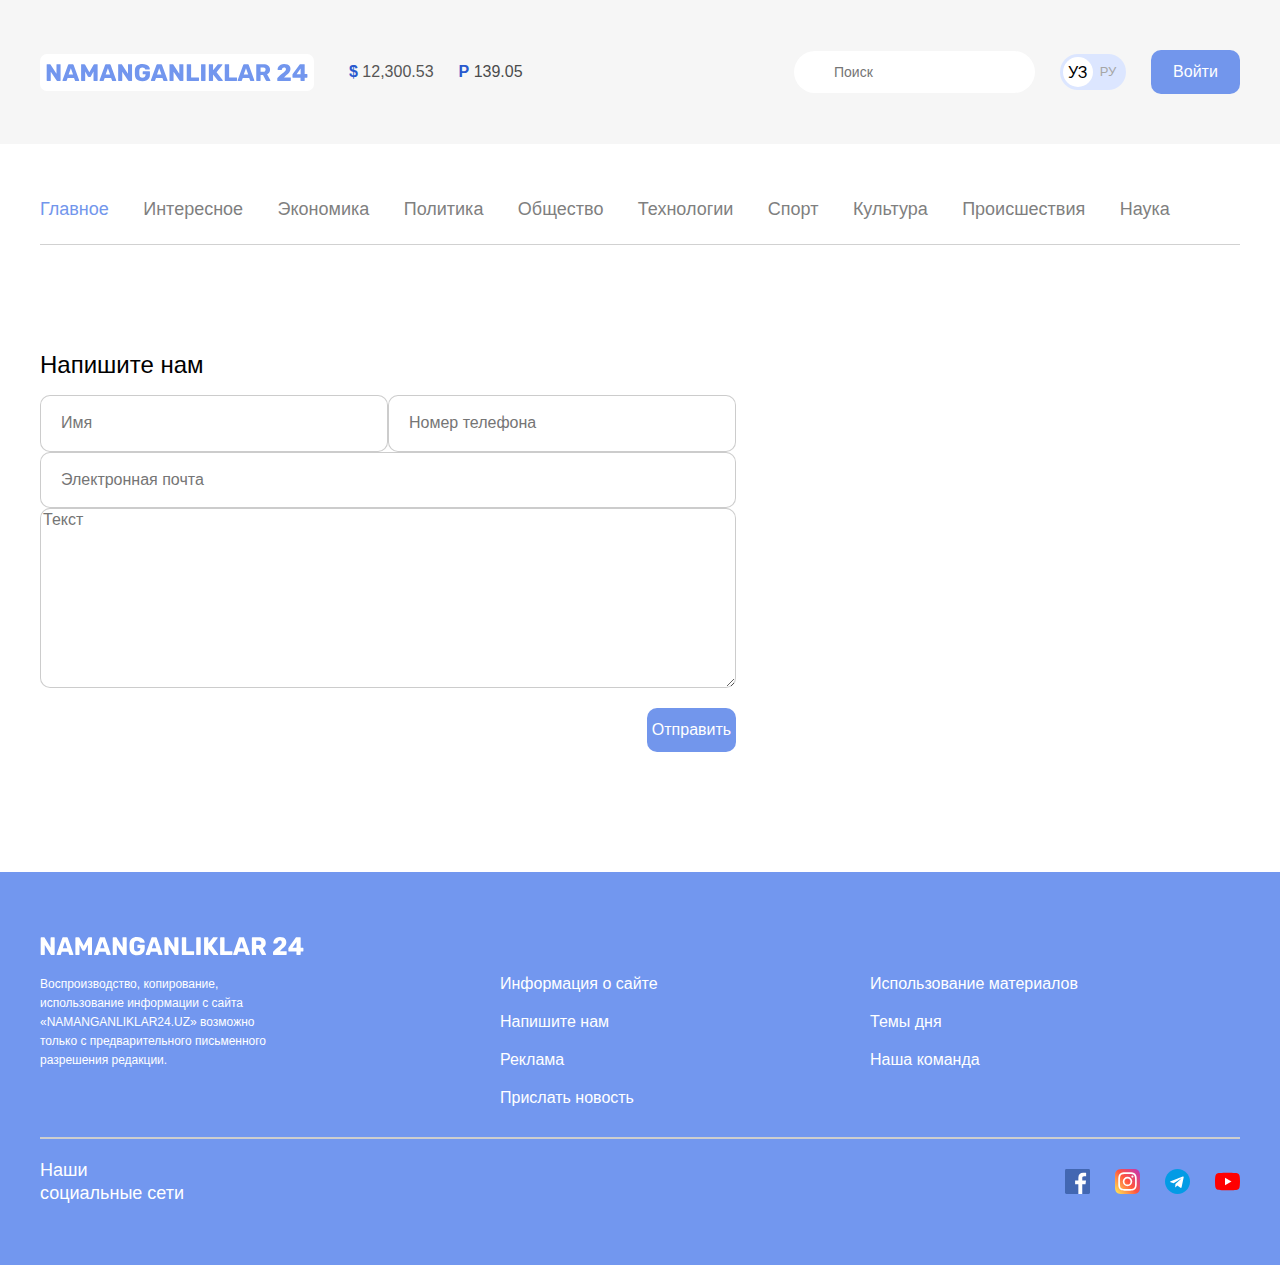
==== contact.html @ b6ed2d5f "Finikize html and css" ====
<!DOCTYPE html>
<html lang="en">
<head>
    <meta charset="UTF-8">
    <meta name="viewport" content="width=device-width, initial-scale=1.0">
    <link rel="stylesheet" href="css/normalize.css">
    <link rel="stylesheet" href="css/style.css">
    <title>Namanganliklar 24</title>
</head>
<body>
    <!-- header section -->
    <header class="header-section">
    <div class="header-section-top">
        <div class="header-section-top-container container">
        <a class="site-header-logo" href="index.html">
            <img class="site-header-logo-img" src="img/logo.svg" alt="Namanganliklar 24 logo">
        </a>

        <ul class="currency-rate">
            <li class="currency-rate-item">
                <b class="currency-unit">$</b>
                <span>12,300.53</span>
            </li>
            <li>
                <b class="currency-unit">P</b>
                <span>139.05</span>
            </li>
        </ul>

<!-- global search form -->
    <form class="global-search-form" action="https://echo.htmlacademy.ru/" method="get">
        <input class="global-search-form-input" type="search" name="Search" placeholder="Поиск" aria-label="Поиск" required>
    </form>

<!-- lang toggle -->
    <div class="lang-toggler">
        <a href="index.html" class="lang-toggler-link-active">УЗ</a>
        <a href="#ru" class="lang-toggler-link">РУ</a>
    </div>
    <!-- auth -->
<a class="button button-primary" href="#" type="button">Войти</a>
</div>
</div>

<div class="container">
    <nav class="sitenav">
        <ul class="sitenav-list">
                <li class="sitenav-item"><a class="sitenav-link active" href="index.html">Главное</a></li>
                <li class="sitenav-item"><a class="sitenav-link" href="interesting.html">Интересное</a></li>
                <li class="sitenav-item"><a class="sitenav-link" href="#">Экономика</a></li>
                <li class="sitenav-item"><a class="sitenav-link" href="#">Политика</a></li>
                <li class="sitenav-item"><a class="sitenav-link" href="#">Общество</a></li>
                <li class="sitenav-item"><a class="sitenav-link" href="#">Технологии</a></li>
                <li class="sitenav-item"><a class="sitenav-link" href="#">Спорт</a></li>
                <li class="sitenav-item"><a class="sitenav-link" href="#">Культура</a></li>
                <li class="sitenav-item"><a class="sitenav-link" href="#">Происшествия</a></li>
                <li class="sitenav-item"><a class="sitenav-link" href="#">Наука</a></li>
        </ul>
    </nav>

</div>

    </header>

    <!-- main section -->
    <main class="main-content">
        <div class="container">
            <div class="contact-page">
                <h1 class="contact-page-heading">Напишите нам</h1>
                <div class="contact-page-wrapper">
                    <form class="form contact-page-form" action="https://echo.htmlacademy.ru/" method="get">

                        <div class="form-fieldset-wrapper">
                            <div class="form-input-wrapper">
                                <input class="input-form" type="text" name="Имя" aria-label="true" placeholder="Имя" required>
                            </div>
                            <div class="form-input-wrapper">
                                <input class="input-form" type="text" name="Номер телефона" aria-label="true" placeholder="Номер телефона"required>
                            </div>
                        </div>

                        <div class="form-input-wrapper">
                            <input class="input-form" type="text" name="Электронная почта" aria-label="true" placeholder="Электронная почта" required>
                        </div>

                        <textarea class="text-area" name="Текст" aria-label="true" placeholder="Текст" required></textarea>

                        <button class="button button-primary contact-form-page-submit">Отправить</button>
                    </form>
                </div>
            </div>
        </div>
    </main>

    <footer class="site-footer">
        <div class="container">
            <div class="site-footer-logo-wrapper">
                <a class="site-footer-logo" href="#">
                    <img class="site-footer-logo-img" src="img/logowhite.svg" alt="n24 logo" width="265" height="28">
                </a>
            </div>

            <div class="site-footer-about-links-wrapper">
                <p class="site-footer-about">Воспроизводство, копирование, использование информации с сайта «NAMANGANLIKLAR24.UZ» возможно только с предварительного письменного разрешения редакции.
                </p>

            <div class="site-footer-links-wrapper">
                <ul class="site-footer-links-list">
                    <li class="site-footer-item"><a class="site-footer-link" href="#">Информация о сайте</a></li>
<li class="site-footer-item"><a class="site-footer-link" href="contact.html">Напишите нам</a></li>
                    <li class="site-footer-item"><a class="site-footer-link" href="#">Реклама</a></li>
                    <li class="site-footer-item"><a class="site-footer-link" href="#">Прислать новость</a></li>
                </ul>
                <ul class="site-footer-links-list">
                    <li class="site-footer-item"><a class="site-footer-link" href="#">Использование материалов</a></li>
                    <li class="site-footer-item"><a class="site-footer-link" href="#">Темы дня</a></li>
                    <li class="site-footer-item"><a class="site-footer-link" href="#">Наша команда</a></li>
                </ul>
            </div>
            </div>

            <hr class="site-footer-devider">

            <div class="site-footer-socials">
                <h3 class="site-footer-socials-heading">Наши <br>социальные сети</h3>

<ul class="site-footer-socials-list">
    <li class="site-footer-socials-item">
        <a class="site-footer-socials-link" href="https://facebook.com" class="site-footer-socials-link">
            <img class="site-footer-socials-img" src="img/facebook.svg" alt="facebook logo"></a>
        </li>

    <li class="site-footer-socials-item">
        <a class="site-footer-socials-link" href="https://instagram.com" class="site-footer-socials-link">
            <img class="site-footer-socials-img" src="img/instagram.svg" alt="instagram logo"></a>
        </li>

    <li class="site-footer-socials-item">
        <a class="site-footer-socials-link" href="https://telegram.com">
            <img class="site-footer-socials-img" src="img/telegram.svg" alt="telegram logo" ></a>
        </li>

    <li class="site-footer-socials-item">
        <a class="site-footer-socials-link" href="https://www.youtube.com/">
            <img  class="site-footer-socials-img" src="img/youtube.svg" alt="youtube logo"></a>
        </li>

</ul>
            </div>
        </div>
    </footer>
</body>
</html>
---- css/style.css ----
*{
    box-sizing: border-box;
}

*:focus{
    outline:2px dotted #2959CE;
    outline-offset: 3px;
}

html{
    height: 100%;
    scroll-behavior: smooth;
}

body{
    display: flex;
    background-color: #fff;
    flex-direction: column;
    height: 100%;
    margin: 0;
    padding: 0;
    color:#4a4b4c;
    font-family: "Rubik", 'Arial', sans-serif;
    font-size: 16px;
    font-weight: 400;
    line-height: 22px;
}

.container{
    width: 100%;
    max-width: 1240px;
    padding: 20px;
    padding-right: 20px;
    margin-right: auto;
    margin-left: auto;
}

.header-section-top {
    background-color: #f6f6f6;
    padding-top: 30px;
    padding-bottom: 30px;
    margin-bottom: 10px;
}

.header-section-top-container {
    display: flex;
    align-items: center;
}

.site-header-logo {
    display: flex;
    padding: 9px 6px;
    background-color: #fff;
    border-radius: 7px;
    margin-right: 35px;
}

.site-header-logo:hover{
    opacity: 0.8;
}

.site-header-logo:active{
    opacity: 0.6;
}

.currency-rate {
    display: flex;
    margin: 0;
    padding: 0;
    list-style: none;
    margin-right: auto;
}

.currency-rate-item {
    color: #555;
}

.currency-rate-item:not(:last-child){
    margin-right: 25px;
}

.currency-unit{
    color: #2959CE;
    font-weight: 700;
}

/* global search form */
.global-search-form{
    margin-right: 25px;
}

.global-search-form-input{
    border: 0;
    padding-top: 13px;
    padding-bottom: 13px;
    padding-left: 40px;
    padding-right: 20px;
    border-radius: 60px;
    color: #8d8d8d;
    font-size: 14px;
}

/* languagetoggler */


.lang-toggler {
    list-style: none;
    padding: 3px;
    display: flex;
    margin-right: 25px;
    border-radius: 39px;
    background-color: #DCE6FF;
}

.lang-toggler-link {
    text-decoration: none;
    text-align: center;
    width: 30px;
    height: 30px;
    color: #a6a6a6;
    font-size: 13px;
    border-radius: 50%;
    line-height: 30px;
}

.lang-toggler-link-active {
    padding: 5px;
    width: 30px;
    height: 30px;
    text-decoration: none;
    border-radius: 50%;
    background-color: #fff;
    color: #000;
}

.button{
    text-decoration: none;
    color: #fff;
    font-size: 16px;
    font-weight: 500;
    line-height: normal;
    border-radius: 10px;
    border: 0;
    text-align: center;
    cursor: pointer;
    padding: 13px, 20px;
}

.button-gray{
    width: 100%;
    color: #000;
    font-size: 16px;
    font-weight: 500;
    padding: 17px;
} 

.button-primary{
    border-radius: 10px;
    background-color: #7296EC;
    color: #fff;
    display: flex;
    width: 89px;
    padding: 13px 20px;
    justify-content: center;
    align-items: center;
    gap: 10px;
}

.button:hover{
    opacity: 0.8;
}

.button:active{
    opacity: 0.6;
}

.button-orange{
    padding: 13px 20px;
    background-color: #f7883b;
    font-size: 20px;
    font-weight: 500;
}

/* sitenav */
.sitenav:not(:last-child) {
    margin-bottom: 40px;
}

.sitenav-list {
    display: flex;
    align-items: center;
    list-style: none;
    padding: 0;
    margin: 0;
    padding-top: 20px;
    padding-bottom: 20px;
    border-bottom: 1px solid #d1d1d1;
    flex-wrap: wrap;
}

.sitenav-link {
    text-decoration: none;
    color: #7f7f7f;
}

.sitenav-link:hover{
    color: #7296EC;
    opacity: 0.8;
}

.sitenav-link:active{
    opacity: 0.6;
}

.sitenav-link.active{
    color: #7296ec;
}

.sitenav-item {
    font-size: 18px;
    font-weight: 500;
    margin-top: 4px;
    margin-bottom: 4px;
}

.sitenav-item:not(:last-child){
    margin-right: 34.44px;
}

.site-header-banner {
    width: 1200px;
    height: 120px;
    display: flex;
    border-radius: 8px;
}

/* main content */
.main-content{
    flex-grow: 1;
    padding-top: 50px;
}

/* top-news */
.top-news{
    display: flex;
}

.news-grid{
    display: flex;
    flex-wrap: wrap;
    margin-right: -10px;
    margin-bottom: -10px;
}

.news-grid-item{
    width: 393px;
    margin-right: 10px;
    margin-bottom: 10px;
}

.article-card{
    border-radius: 15px;
    background-color: #F6F6F6;
    padding: 20px 16px 15px;
}

.news-grid-link{
    color: #000;
    text-decoration: none;
}

.article-card-title{
    margin: 0;
    padding: 0;
    margin-bottom: 10px;
}

.article-card-text{
    margin: 0;
    padding: 0;
    margin-bottom: 15px;
    color: #4a4b4c;
    font-size: 20px;
    font-weight: 500;
}

.article-card-img{
    width: 360px;
    height: 165px;
    margin-bottom: 15px;
}

.article-card-footer{
    display: flex;
}

.article-source-icon{
    width: 20px;
    height: 20px;
    margin-right: 10px;
}

.article-card-source-time{
    color: #5E5F61;
    font-size: 12px;
}

.notifications-cta {
    display: flex;
    justify-content: space-between;
    align-items: center;
    padding: 24px 70px 29px; 
    margin: 60px 70px;
    border-radius: 10px;
    background-image: url(../img/cta-bg.jpg);
    background-repeat: no-repeat;
}

.notifications-cta-text {
    color: #000;
    font-size: 20px;
    font-weight: 500;
    line-height: 26px;
}

.global-news-heading {
    color: #000;
    font-size: 24px;
    font-weight: 500;
    margin: 0;
    margin-bottom: 20px;
}

.global-news-list {
    margin-bottom: 17px;
}

.global-news-item {
    display: flex;
    justify-content: flex-start;
    margin-bottom: 10px;
}

.article-card-horizontal {
    border-radius: 15px;
    background-color: #f6f6f6;
    padding: 20px 20px 20px 17px;
}

.article-card-horizontal-img{
    margin-right: 15px;
    width: 210px;
    height: 165px;
    border-radius: 10px;
}

.sidebar{
    margin-top: 43px;
    margin-left: 10px;
}

.layout-2-1{
    display: flex;
    justify-content: flex-start;
    align-items: start;
    padding-bottom: 100px;
}

.layout-2-1-main {
    width: 797px;
}

.layout-2-1-sidebar{
    width: 393px;
    margin-bottom: 10px;
}

.sidebar-news-card {
    background-color: #F6F6F6;
    border-radius: 15px;
    padding: 20px 20px 25px 17px ;
}

.sidebar-news-card-heading {
    color: #000;
    font-size: 24px;
    font-weight: 500;
    line-height: normal;
    margin: 0;
}

.sidebar-news-card-list {
    padding: 0;
    margin: 0;
    list-style: none;
}

.sidebar-news-card-item {
    padding-top: 20px;
    padding-bottom: 20px;
}

.sidebar-news-card-item:not(:last-child){
    border-bottom: 1px solid #d2d2d2;
}

.sidebar-news-card-item :first-child{
    padding-top: 0;
}

.sidebar-news-card-title{
    font-size: 18px;
    font-weight: 500;
    line-height: 24px;
    margin: 0;
    margin-bottom: 8px;
}

.sidebar-news-card-link{
    text-decoration: none;
    color: #000;
}

.sidebar-news-card-source-time{
    color: #5E5F61;
    font-size: 13px;
    font-style: normal;
    font-weight: 400;
    line-height: normal;
}

.sidebar-ad-img{
    width: 393px;
    height: 284px;
}

.sidebar-ad-img-big{
    width: 393px;
    height: 553px;
}

.site-footer {
background-color: #7297EF;
color: #fff;
padding: 40px 0;
}

.site-footer *:focus{
    outline:2px dotted #fff;
    outline-offset: 3px;
}

.site-footer-logo-wrapper {
    display: flex;
    margin-bottom: 15px;
}

.site-footer-logo {
    display: flex;
}

.site-footer-logo-img {
    width: 264px;
    height: 28px;
    object-fit: contain;
}

.site-footer-about-links-wrapper {
    display: flex;
}

.site-footer-about {
    width: 230px;
    font-size: 12px;
    margin: 0;
    margin-right: 230px;
    font-style: normal;
    font-weight: 400;
    line-height: 19px;
}

.site-footer-links-wrapper{
    display: flex;
    flex-grow: 1;
}

.site-footer-links-list {
    margin: 0;
    padding: 0;
    width: 50%;
    list-style: none;
}

.site-footer-item {
    font-size: 16px;
    font-style: normal;
    font-weight: 500;
    line-height: normal;
}

.site-footer-item:hover{
    opacity: 0.8;
}

.site-footer-item:active{
    opacity: 0.6;
}

.site-footer-item:not(:last-child) {
    margin-bottom: 20px;
}

.site-footer-link {
    color: #fff;
    text-decoration: none;
}

.site-footer-devider {
    margin-top: 30px;
    margin-bottom: 20px;
    border: 1px solid #cecece;
}

.site-footer-socials {
    display: flex;
    justify-content: space-between;
}

.site-footer-socials-heading {
    margin: 0;
    font-size: 18px;
    font-style: normal;
    font-weight: 500;
    line-height: 23px;
}

.site-footer-socials-list {
    display: flex;
    padding: 0;
    margin: 0;
    align-items: center;
    justify-content: center;
    list-style: none;
}

.site-footer-socials-item:not(:last-child) {
    margin-right: 25px;
}

.site-footer-socials-link {
    display: flex;
}

.site-footer-socials-img {
    display: block;
}

.contact-page {
    margin-bottom: 100px;
}

.contact-page-heading {
    color: #000;
    font-size: 24px;
    font-style: normal;
    font-weight: 500;
    line-height: normal;
}

.form-fieldset-wrapper{
    display: flex;
    justify-content: space-between;
}

.contact-page-wrapper {
    display: block;
}

.contact-page-form {
    display: flex;
    flex-direction: column;
    width: 696px;
}

.form-input-wrapper {
    width: 100%;
}

.form-input-wrappe:not(:last-child){
    margin-bottom: 10px;
}

.input-form {
    padding: 18px 20px;
    width: 100%;
    border-radius: 10px;
    border: 1px solid rgba(0, 0, 0, 0.20);
}

.text-area {
    min-height: 180px;
    resize: vertical;
    margin-bottom: 20px;
    border-radius: 10px;
    border: 1px solid rgba(0, 0, 0, 0.20);

}

.contact-form-page-submit{
    align-self: end;
}


@media
only screen and (-webkit-min-device-pixel-ratio: 2),
only screen and (   min--moz-device-pixel-ratio: 2),
only screen and (     -o-min-device-pixel-ratio: 2/1),
only screen and (        min-device-pixel-ratio: 2),
only screen and (                min-resolution: 192dpi),
only screen and (                min-resolution: 2dppx) { 
    
}
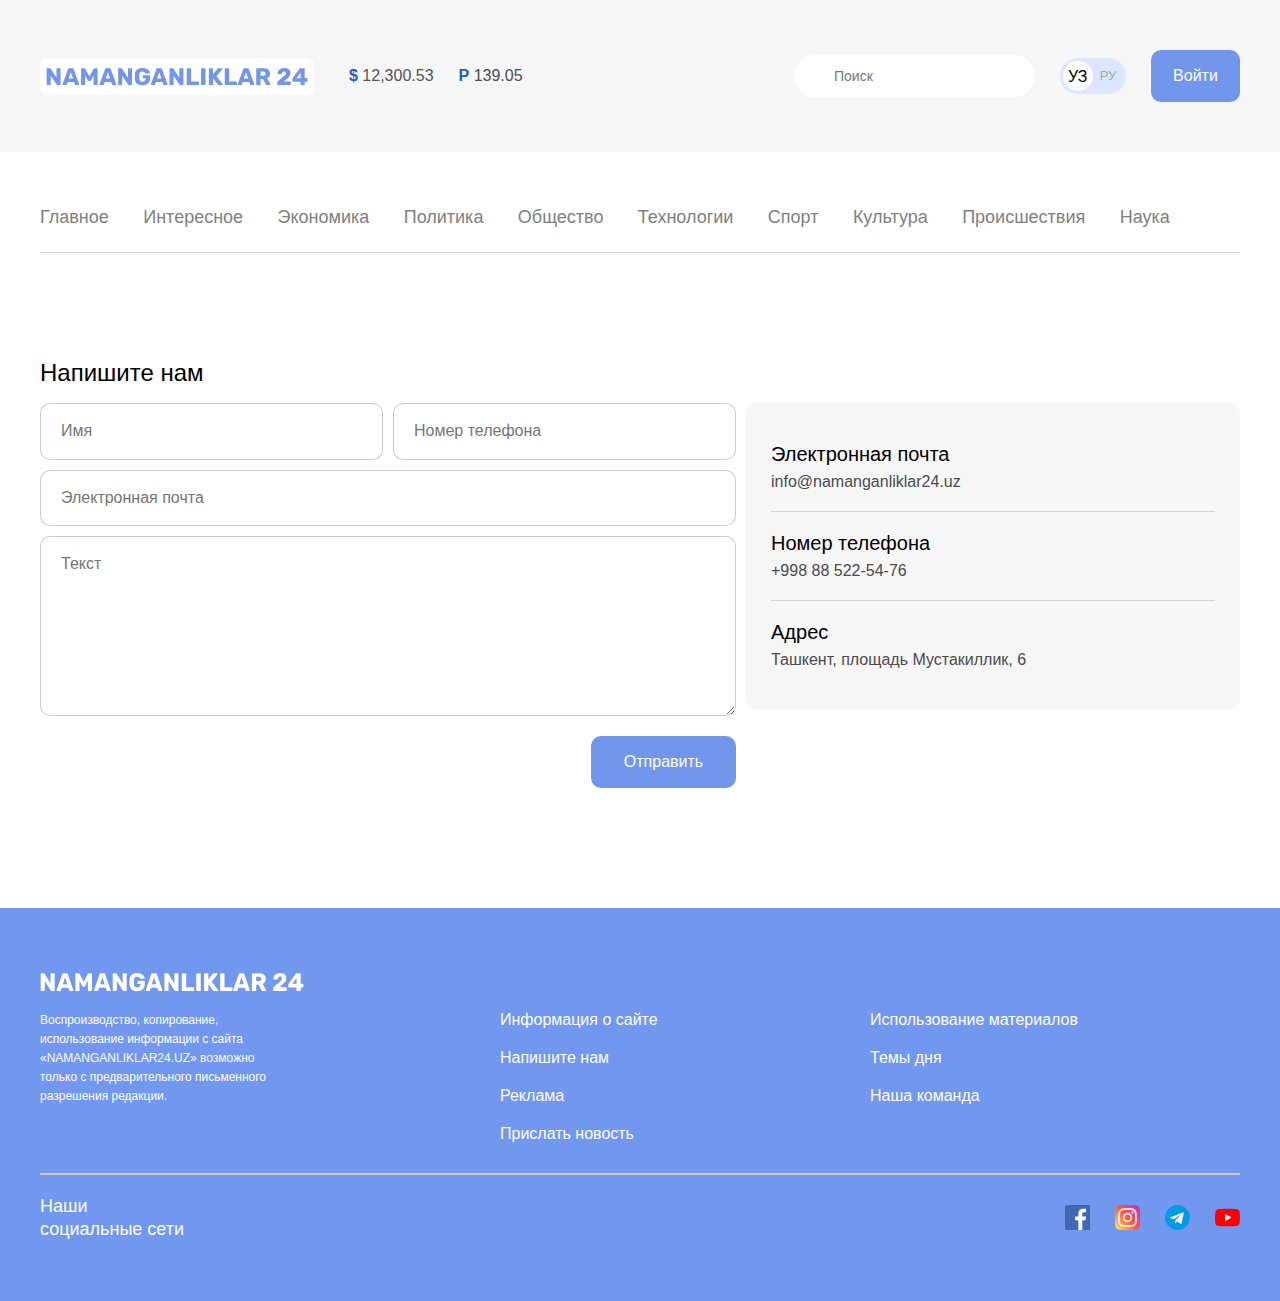
==== commit 1a49d5d4: "Finikize html and css" ====
--- a/contact.html
+++ b/contact.html
@@ -38,14 +38,14 @@
         <a href="#ru" class="lang-toggler-link">РУ</a>
     </div>
     <!-- auth -->
-<a class="button button-primary" href="#" type="button">Войти</a>
+<a class="button button-primar" href="#" type="button">Войти</a>
 </div>
 </div>
 
 <div class="container">
     <nav class="sitenav">
         <ul class="sitenav-list">
-                <li class="sitenav-item"><a class="sitenav-link active" href="index.html">Главное</a></li>
+                <li class="sitenav-item"><a class="sitenav-link" href="index.html">Главное</a></li>
                 <li class="sitenav-item"><a class="sitenav-link" href="interesting.html">Интересное</a></li>
                 <li class="sitenav-item"><a class="sitenav-link" href="#">Экономика</a></li>
                 <li class="sitenav-item"><a class="sitenav-link" href="#">Политика</a></li>
@@ -87,6 +87,23 @@
 
                         <button class="button button-primary contact-form-page-submit">Отправить</button>
                     </form>
+
+                    <div class="contact-page-info">
+                        <ul class="contact-page-list">
+                            <li class="contact-page-item">
+                                <h3 class="contact-page-title">Электронная почта</h3>
+                                <p class="contact-page-text">info@namanganliklar24.uz</p>
+                            </li>
+                            <li class="contact-page-item">
+                                <h3 class="contact-page-title">Номер телефона</h3>
+                                <p class="contact-page-text">+998 88 522-54-76</p>
+                            </li>
+                            <li class="contact-page-item">
+                                <h3 class="contact-page-title">Адрес</h3>
+                                <p class="contact-page-text">Ташкент, площадь Мустакиллик, 6 </p>
+                            </li>
+                        </ul>
+                    </div>
                 </div>
             </div>
         </div>
--- a/css/style.css
+++ b/css/style.css
@@ -159,8 +159,20 @@
     background-color: #7296EC;
     color: #fff;
     display: flex;
+    width: 145px;
+    padding: 17px 30px;
+    justify-content: center;
+    align-items: center;
+    gap: 10px;
+}
+
+.button-primar{
+    border-radius: 10px;
+    background-color: #7296EC;
+    color: #fff;
+    display: flex;
     width: 89px;
-    padding: 13px 20px;
+    padding: 17px 30px;
     justify-content: center;
     align-items: center;
     gap: 10px;
@@ -572,22 +584,34 @@
     justify-content: space-between;
 }
 
+.form-fieldset-wrapper:not(:last-child) {
+    margin-bottom: 10px;
+}
+
 .contact-page-wrapper {
-    display: block;
+    display: flex;
+    align-items: flex-start;
 }
 
 .contact-page-form {
     display: flex;
     flex-direction: column;
     width: 696px;
+    margin-right: 10px;
 }
 
 .form-input-wrapper {
+    margin-bottom: 10px;
     width: 100%;
 }
 
 .form-input-wrappe:not(:last-child){
     margin-bottom: 10px;
+}
+
+.form-fieldset-wrapper .form-input-wrapper{
+    width: calc(50%  - 5px);
+    margin: 0;
 }
 
 .input-form {
@@ -603,13 +627,57 @@
     margin-bottom: 20px;
     border-radius: 10px;
     border: 1px solid rgba(0, 0, 0, 0.20);
-
+    padding: 18px 20px;
 }
 
 .contact-form-page-submit{
     align-self: end;
 }
 
+.contact-page-info {
+    padding: 40px 25px;
+    width: 494px;
+    border-radius: 10px;
+    background-color: #F6F6F6;
+}
+
+.contact-page-list {
+    padding: 0;
+    margin: 0;
+    list-style: none;
+}
+
+.contact-page-item {
+
+}
+
+.contact-page-item:not(:last-child) {
+    border-bottom: 1px solid #d2d2d2;
+    margin-bottom: 20px;
+}
+
+.contact-page-title {
+    margin: 0;
+    color: #000;
+    font-size: 20px;
+    font-style: normal;
+    font-weight: 500;
+    line-height: normal;
+    margin-bottom: 7px;
+}
+
+.contact-page-text {
+    margin: 0;
+    font-size: 16px;
+    font-style: normal;
+    font-weight: 400;
+    line-height: normal;
+    margin-bottom: 20px;
+}
+
+.contact-page-item:last-child .contact-page-text {
+    margin-bottom: 0;
+}
 
 @media
 only screen and (-webkit-min-device-pixel-ratio: 2),
